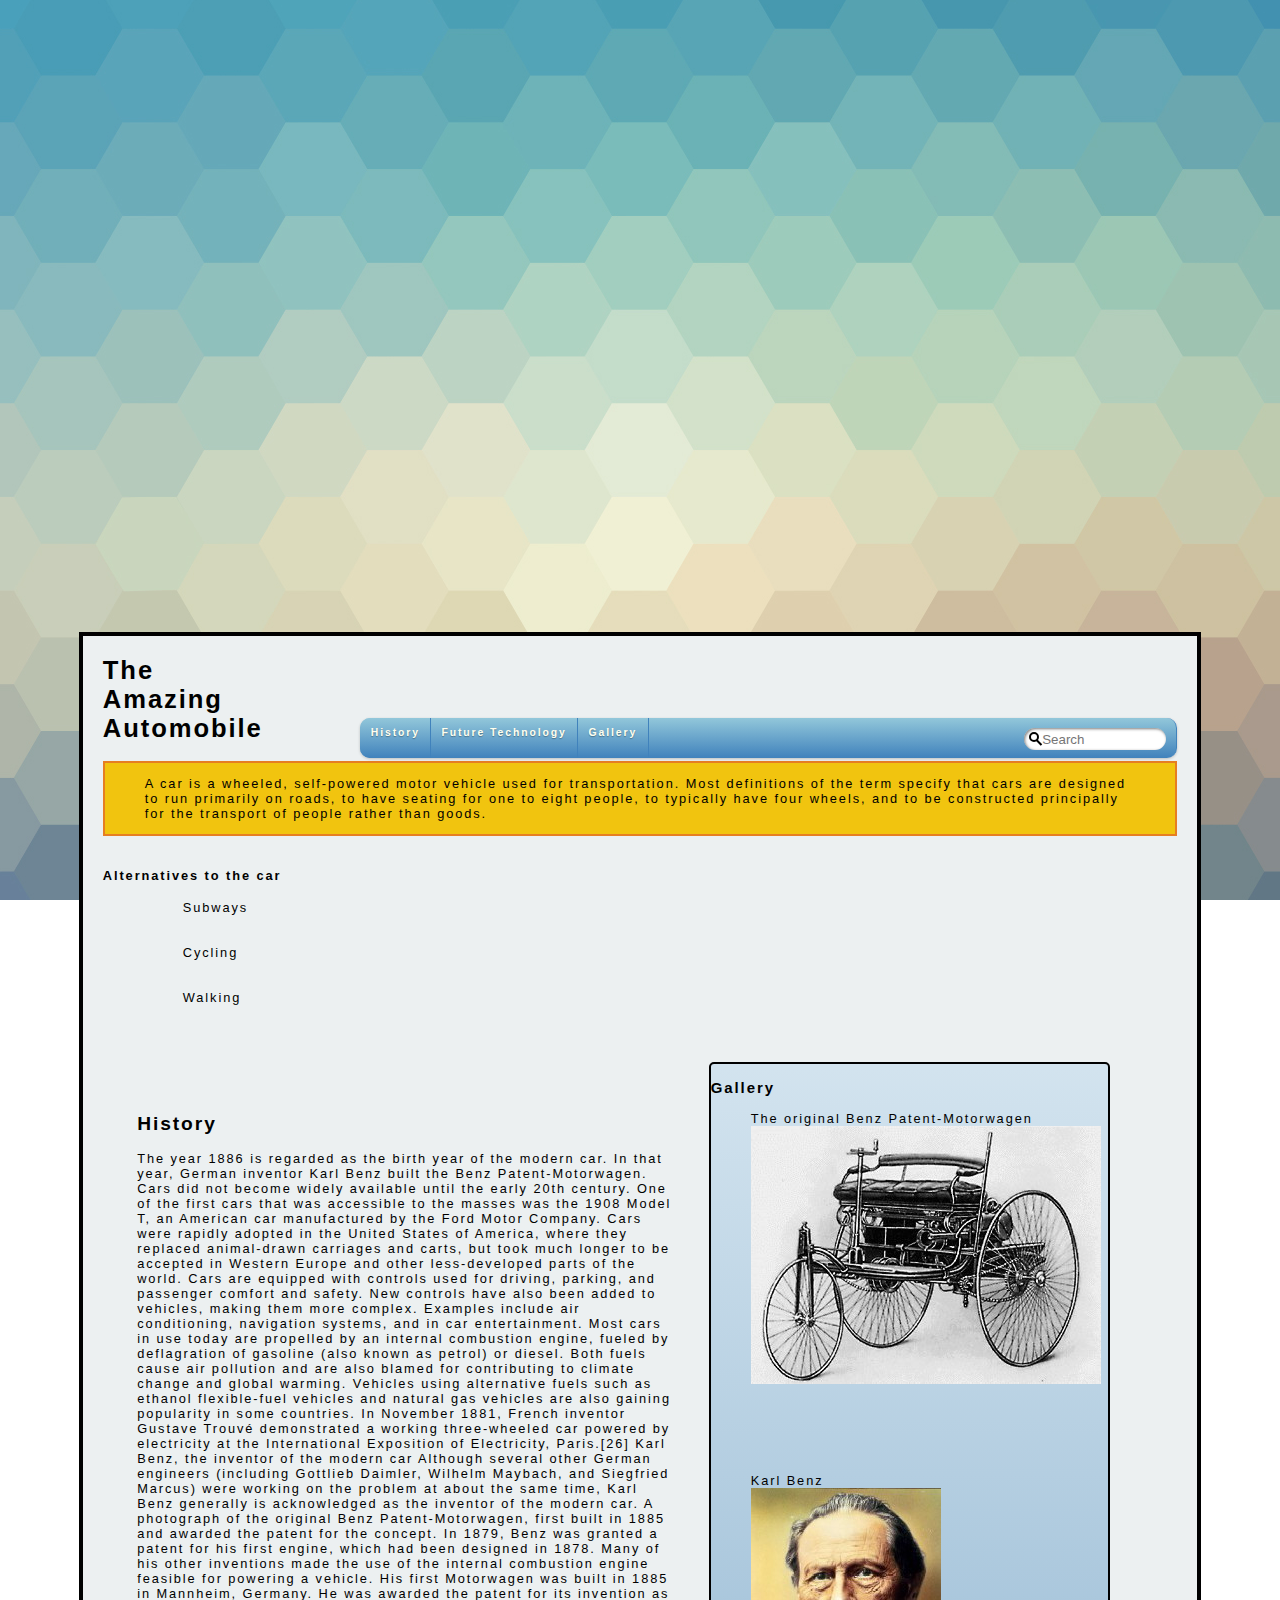
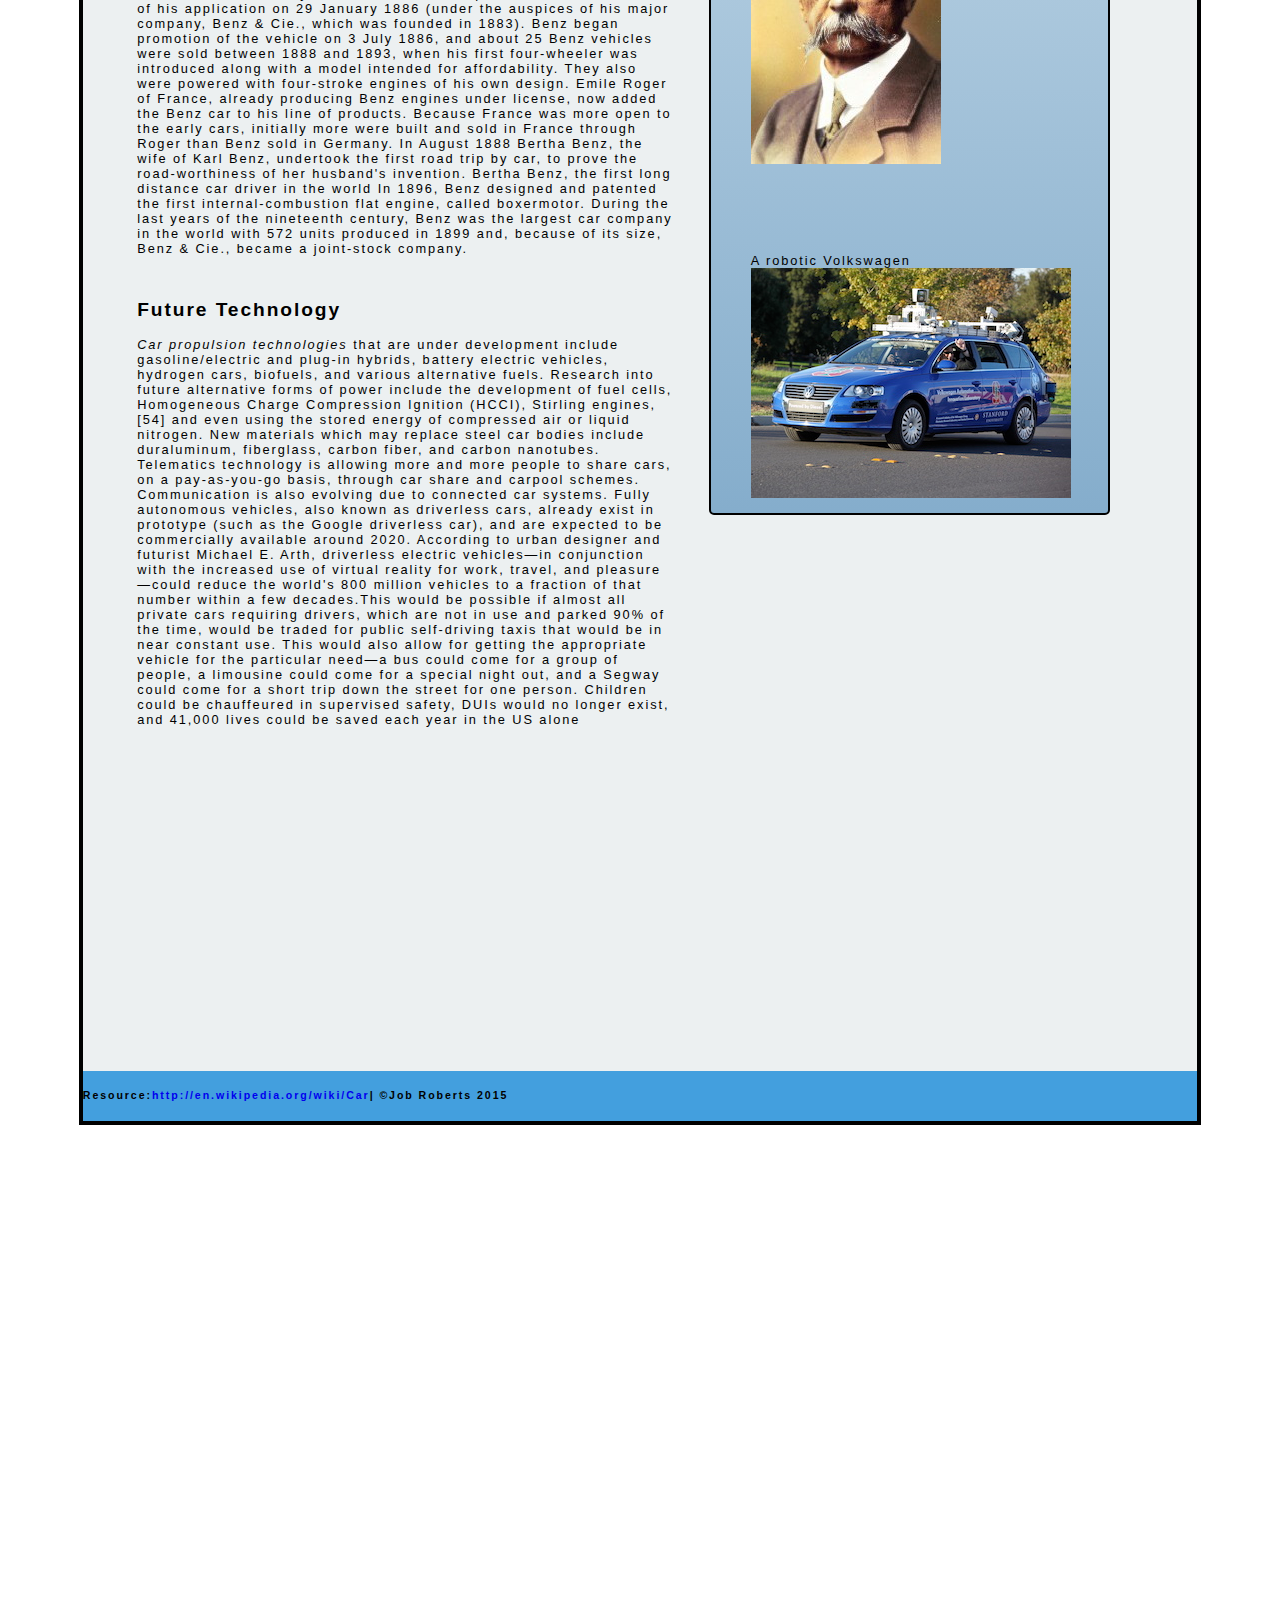
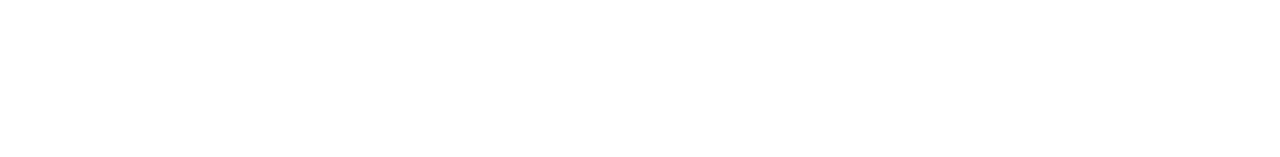
==== project 3/index.html @ a480b8c8 "update" ====
<!DOCTYPE html>
<html lang="en">
	<head>
	     <meta charset="utf-8" />
		<title>
			The Amazing Automobile
		</title>
		<link href="css/styles.css"rel="stylesheet"/>
		<script src="js/jquery-1.11.0.min.js"></script>
	    <script src="js/lightbox.min.js"></script>
	   <link href="css/lightbox.css" rel="stylesheet" />
	</head>
	<body>
	<div id="wrapper">
	<!--Header-->
	      <div class="header">
		<h1>
			The Amazing Automobile
		</h1>
		<br>
		<br>
		<!--end Header -->
		
		<!--Navigation-->
		<ul id="menu" class="l_Blue">
		<li class="button"><a href="#history">History</a></li>
		<li class="button"><a href="#futuretechnology">Future Technology</a></li>
		<li class="button"><a href="#gallery">Gallery</a></li>
		<li class="search"><a href="#"></a><input type="text" placeHolder="Search"  />
		</li>
		</ul>
		<br>
		<br>
		<br>
		<br>
		<br>
		</div>
		<!--end Nav-->
		
		<!--Introduction-->
		<div class="intro">
		<blockquote>
		<p id="intro">A car is a wheeled, self-powered motor vehicle used for transportation. 
			Most definitions of the term specify that cars are designed to run primarily on roads, 
			to have seating for one to eight people, to typically have four wheels, 
			and to be constructed principally for the transport of people rather than goods.</p></blockquote></div>
		     <br>
		     
		     
	   <!--Intro -->
		<h4>
			Alternatives to the car
		</h4>
		<ol class="a">
        <ol>Subways</ol>
        <br>
        <br>
        <ol>Cycling</ol>
        <br>
        <br>
        <ol>Walking</ol>
        </ol>
		<br>
		<br>
		<br>
		<!-- end Intro -->
		
		
        <div class="column1of2">
		<h2 id="history">
			History
		</h2>
		<p class="p1">
			The year 1886 is regarded as the birth year of the modern car. In that year, German inventor Karl Benz built the Benz Patent-Motorwagen. Cars did not become widely available until the early 20th century. One of the first cars that was accessible to the masses was the 1908 Model T, an American car manufactured by the Ford Motor Company. Cars were rapidly adopted in the United States of America, where they replaced animal-drawn carriages and carts, but took much longer to be accepted in Western Europe and other less-developed parts of the world. Cars are equipped with controls used for driving, parking, and passenger comfort and safety. New controls have also been added to vehicles, making them more complex. Examples include air conditioning, navigation systems, and in car entertainment. Most cars in use today are propelled by an internal combustion engine, fueled by deflagration of gasoline (also known as petrol) or diesel. Both fuels cause air pollution and are also blamed for contributing to climate change and global warming. Vehicles using alternative fuels such as ethanol flexible-fuel vehicles and natural gas vehicles are also gaining popularity in some countries. In November 1881, French inventor Gustave Trouvé demonstrated a working three-wheeled car powered by electricity at the International Exposition of Electricity, Paris.[26] Karl Benz, the inventor of the modern car Although several other German engineers (including Gottlieb Daimler, Wilhelm Maybach, and Siegfried Marcus) were working on the problem at about the same time, Karl Benz generally is acknowledged as the inventor of the modern car. A photograph of the original Benz Patent-Motorwagen, first built in 1885 and awarded the patent for the concept. In 1879, Benz was granted a patent for his first engine, which had been designed in 1878. Many of his other inventions made the use of the internal combustion engine feasible for powering a vehicle. His first Motorwagen was built in 1885 in Mannheim, Germany. He was awarded the patent for its invention as of his application on 29 January 1886 (under the auspices of his major company, Benz & Cie., which was founded in 1883). Benz began promotion of the vehicle on 3 July 1886, and about 25 Benz vehicles were sold between 1888 and 1893, when his first four-wheeler was introduced along with a model intended for affordability. They also were powered with four-stroke engines of his own design. Emile Roger of France, already producing Benz engines under license, now added the Benz car to his line of products. Because France was more open to the early cars, initially more were built and sold in France through Roger than Benz sold in Germany. In August 1888 Bertha Benz, the wife of Karl Benz, undertook the first road trip by car, to prove the road-worthiness of her husband's invention. Bertha Benz, the first long distance car driver in the world In 1896, Benz designed and patented the first internal-combustion flat engine, called boxermotor. During the last years of the nineteenth century, Benz was the largest car company in the world with 572 units produced in 1899 and, because of its size, Benz & Cie., became a joint-stock company.
		</p><br>
		<h2 id="futuretechnology">
			Future Technology
		</h2>
		<p class="p2">
			<em>Car propulsion technologies</em> that are under development include gasoline/electric and plug-in hybrids, battery electric vehicles, hydrogen cars, biofuels, and various alternative fuels. Research into future alternative forms of power include the development of fuel cells, Homogeneous Charge Compression Ignition (HCCI), Stirling engines,[54] and even using the stored energy of compressed air or liquid nitrogen. New materials which may replace steel car bodies include duraluminum, fiberglass, carbon fiber, and carbon nanotubes. Telematics technology is allowing more and more people to share cars, on a pay-as-you-go basis, through car share and carpool schemes. Communication is also evolving due to connected car systems. Fully autonomous vehicles, also known as driverless cars, already exist in prototype (such as the Google driverless car), and are expected to be commercially available around 2020. According to urban designer and futurist Michael E. Arth, driverless electric vehicles—in conjunction with the increased use of virtual reality for work, travel, and pleasure—could reduce the world's 800 million vehicles to a fraction of that number within a few decades.This would be possible if almost all private cars requiring drivers, which are not in use and parked 90% of the time, would be traded for public self-driving taxis that would be in near constant use. This would also allow for getting the appropriate vehicle for the particular need—a bus could come for a group of people, a limousine could come for a special night out, and a Segway could come for a short trip down the street for one person. Children could be chauffeured in supervised safety, DUIs would no longer exist, and 41,000 lives could be saved each year in the US alone
		</p><br>
		</div>
		<!-- end content -->
		
		<div class="column2of2">
		<h3 id="gallery">
			Gallery
		</h3>
		
		<!-- Figures -->
		<figure>
		<figcaption>The original Benz Patent-Motorwagen</figcaption>
		<div class="one">
		<a href="images/benz_copy.jpg" data-lightbox="image-1" data-title="The original Benz Patent-Motorwagen">
		<img alt="a photograph of the original Benz Patent-Motorwagen, first built in 1885 and awarded the patent for the concept." 
		src="images/benz.jpg"></a>
		</figure>
		<br>
		<br>
		<br>
		<br>
		<figure>
		<figcaption>Karl Benz</figcaption> 
		<div class="two">
		<a href="images/creator_copy.jpg" data-lightbox="image-2" data-title="Karl Benze">
		<img alt="Karl Benz, the inventor of the modern car." src="images/creator.jpg"></a>
		</figure>
		<br>
		<br>
		<br>
		<br>
		<figure>
		<figcaption>A robotic Volkswagen</figcaption>
        <div class="three">
		<a href="images/hands_free_copy.jpg" data-lightbox="image-3" data-title="A robotic Volkswagen">
		<img alt="A robotic Volkswagen Passat shown at Stanford University is a driverless car." src="images/hands_free.jpg"></a>
		</figure>
		</div>
		<!-- end Figures -->
		
		<div class="footer">
		<h5>
			Resource:<a href="http://en.wikipedia.org/wiki/Car">http://en.wikipedia.org/wiki/Car</a>| ©Job Roberts 2015

		</h5>
		</div>
		</div>
		</div>
	</body>
---- project 3/css/styles.css ----
body {
    font-size: 80%;
    font-family: Aria, Verdana, sans-serif;
    letter-spacing: 0.15em;
    background-image: url("../images/pattern.jpg");
    background-repeat: repeat-x,y;
    background-attachment: fixed;
    background-position: center;
}

h1 {
    float: left;
    width: 10%;
    height: 20px;
    margin: 0% auto;
    clear: both;
    margin-bottom: 0% auto;
}


.intro {
border:2px solid  #e67e22;
background-color: #f1c40f;
}

a {
    color: #000000
    text-transform: uppercase;
    text-decoration: none;
}

#wrapper {
	min-height:100%;
	position:relative;
  width: 85%;
  height: 2045px;
  border: 4px solid #000000;
  padding: 20px;
  margin: 50% auto;
  background:#ecf0f1;
}


#menu {
float: right;
position:relative;
margin-top:3%;margin-left:auto;
margin-right:auto;padding:0; 
padding-right:10px;width:75%;
height:40px;
list-style-type:none;
-webkit-border-radius:10px;
-moz-border-radius:10px;border-radius:10px;
-webkit-box-shadow:0 1px 3px rgba(0,0,0,.2);
-moz-box-shadow:0 1px 3px rgba(0,0,0,.2);
box-shadow:0 1px 3px rgba(0,0,0,.2)
}
.button a{
cursor:pointer;
text-align:center;
font:0.813em/100% Arial, Helvetica, sans-serif;
font-weight:bold;
position:relative;
min-width:50px;
height:20px;
float:left;
padding:10px;
padding-top:10px;
padding-bottom:10px;
text-decoration:none;
text-shadow:0 1px 1px rgba(0,0,0,.3)
}
.button:first-child a{
-webkit-border-top-left-radius:10px;
-webkit-border-bottom-left-radius:10px;
-moz-border-topleft-radius:10px;
-moz-border-bottomleft-radius:10px;
border-top-left-radius:10;
border-bottom-left-radius:10px
}
.l_Blue,.l_Blue .button a{
color: #ffffef;
background: #92c7da;
border-right:1px solid #4082bc;
background: -moz-linear-gradient(top, #92c7da 0%, #4082bc 100%);
background: -webkit-gradient(linear, left top, left bottom, color-stop(0%,#92c7da), color-stop(100%,#4082bc));
background: -webkit-linear-gradient(top, #92c7da 0%,#4082bc 100%);
background: -o-linear-gradient(top, #92c7da 0%,#4082bc 100%);
background: -ms-linear-gradient(top, #92c7da 0%,#4082bc 100%);
filter: progid:DXImageTransform.Microsoft.gradient( startColorstr='#92c7da', endColorstr='#4082bc',GradientType=0 );
background: linear-gradient(top, #92c7da 0%,#4082bc 100%);
}
.l_Blue .button a:hover,.l_Blue .button a:focus{
background: #92c7da;background: -moz-linear-gradient(top, #92c7da 0%, #88bdd0 100%);
background: -webkit-gradient(linear, left top, left bottom, color-stop(0%,#92c7da), color-stop(100%,#88bdd0));
background: -webkit-linear-gradient(top, #92c7da 0%,#88bdd0 100%);background: -o-linear-gradient(top, #92c7da 0%,#88bdd0 100%);
background: -ms-linear-gradient(top, #92c7da 0%,#88bdd0 100%);
filter: progid:DXImageTransform.Microsoft.gradient( startColorstr='#92c7da', endColorstr='#88bdd0',GradientType=0 );
background: linear-gradient(top, #92c7da 0%,#88bdd0 100%);
}
.l_Blue .button a:active{background: #88bdd0;background: -moz-linear-gradient(top, #88bdd0 0%, #92c7da 100%);
background: -webkit-gradient(linear, left top, left bottom, color-stop(0%,#88bdd0), color-stop(100%,#92c7da));
background: -webkit-linear-gradient(top, #88bdd0 0%,#92c7da 100%);background: -o-linear-gradient(top, #88bdd0 0%,#92c7da 100%);
background: -ms-linear-gradient(top, #88bdd0 0%,#92c7da 100%);
filter: progid:DXImageTransform.Microsoft.gradient( startColorstr='#88bdd0', endColorstr='#92c7da',GradientType=0 );
background: linear-gradient(top, #88bdd0 0%,#92c7da 100%);
}
.search{position:relative;float:right;margin-top:10px;
}
.search input[type=text]{
width:120px;
height:20px;
padding-left:18px;
margin-left:10px;
padding-right:4px;
outline:none;
border: none;
-webkit-border-radius: 20px; 
-moz-border-radius: 20px;
border-radius: 20px;
-moz-box-shadow: inset 1px 1px 3px #7a7a7a;
box-shadow: inset 1px 1px 3px #7a7a7a;
}
.search a:before {
width:6px;
height:6px;
border:2px solid  #000;
background:transparent;
-webkit-border-radius:12px;
-moz-border-radius:12px;
border-radius:12px;
}
.search a:after {
left:24px;
width:2px;
height:7px;
margin-top:0;
-webkit-transform:rotate(-45deg);
-moz-transform:rotate(-45deg);
-o-transform:rotate(-45deg);
transform:rotate(-45deg);
}
li a:before, li a:after {
content:"";
position:absolute;
top:50%;
left:15px;
}
li a:before, li a:after {
margin:-7px 0 0;
background: #000;
}

.column1of2 {
				float: left;
				width: 50%;
				margin: 3.2%;}
.column2of2 {
                background: #d2e3ee;
background: -moz-linear-gradient(top, hsl(204,46%,88%) 0%, hsl(206,41%,66%) 100%);
background: -webkit-gradient(left top, left bottom, color-stop(0%, hsl(204,46%,88%)), color-stop(100%, hsl(206,41%,66%)));
background: -webkit-linear-gradient(top, hsl(204,46%,88%) 0%, hsl(206,41%,66%) 100%);
background: -o-linear-gradient(top, hsl(204,46%,88%) 0%, hsl(206,41%,66%) 100%);
background: -ms-linear-gradient(top, hsl(204,46%,88%) 0%, hsl(206,41%,66%) 100%);
background: linear-gradient(to bottom, hsl(204,46%,88%) 0%, hsl(206,41%,66%) 100%);
filter: progid:DXImageTransform.Microsoft.gradient( startColorstr='#d2e3ee', endColorstr='#85adcc', GradientType=0 );
                border-style: solid;
                border-width: 2px;
                border-radius: 5px;
				float: left;
				width: 37%;
				margin: 9.5%px;
				}
				
.footer {
	width:100%;
	height:50px;
	position:absolute;
	bottom:0;
	left:0;
	background:#439fde;
}
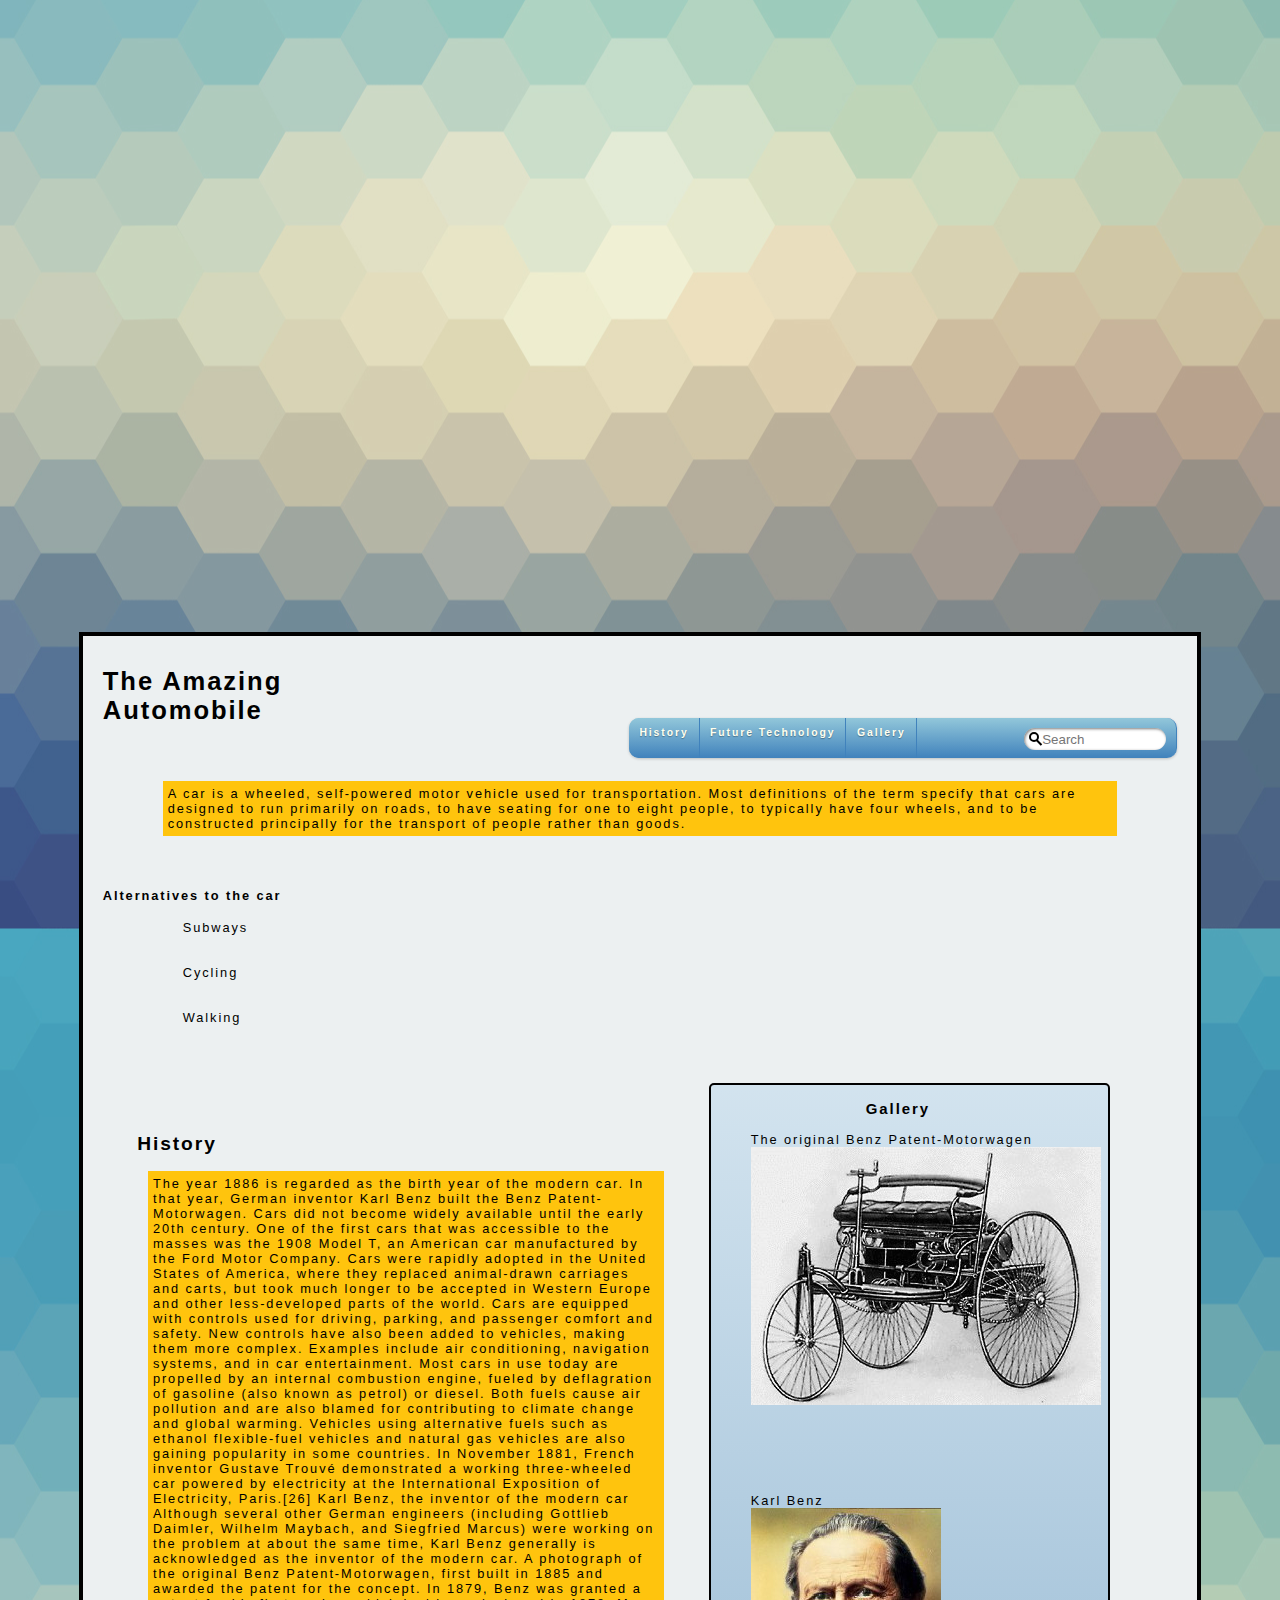
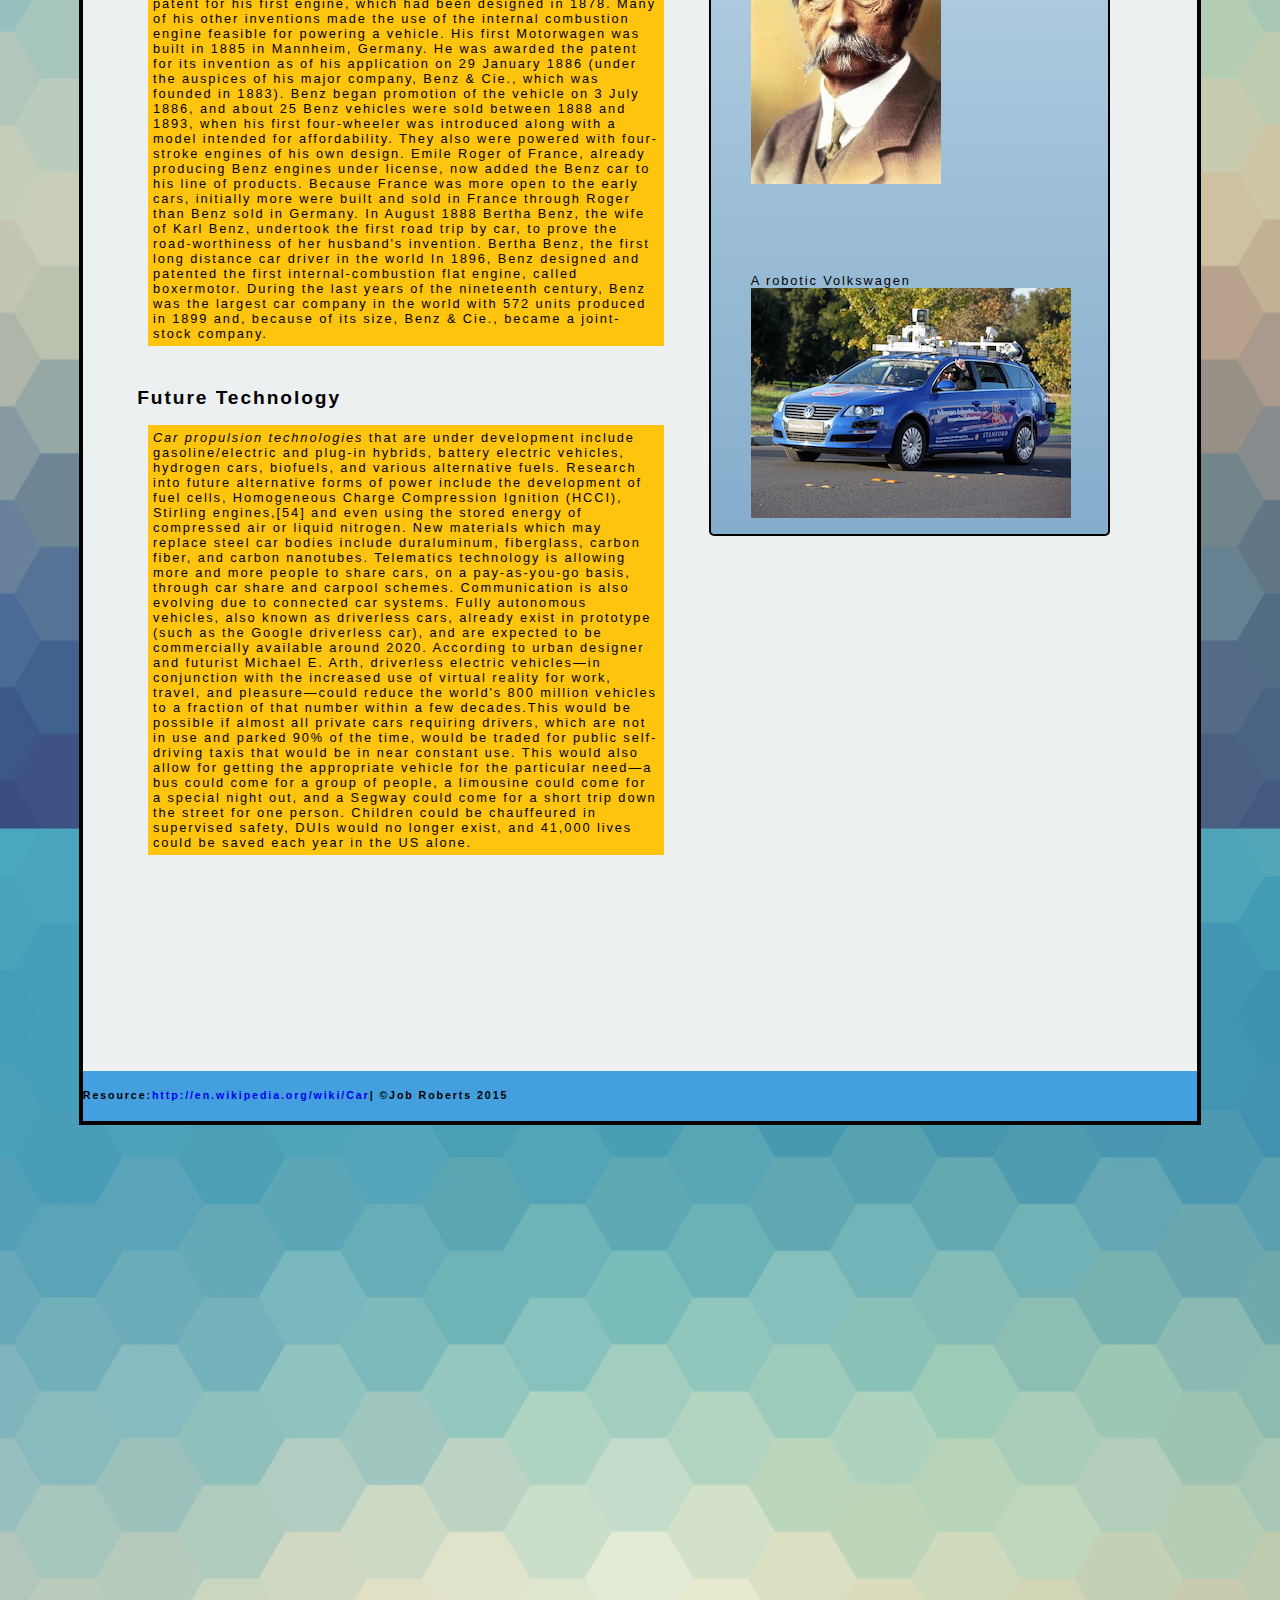
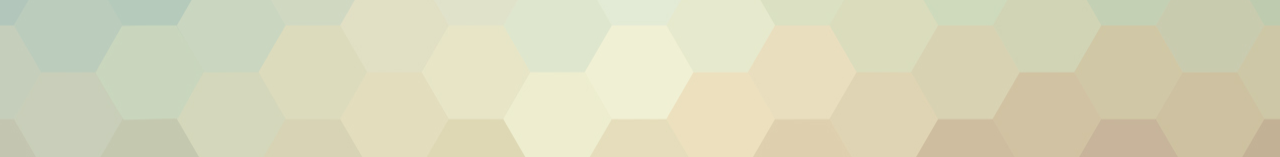
==== commit 4c4cc966: "project 3" ====
--- a/project 3/index.html
+++ b/project 3/index.html
@@ -5,6 +5,7 @@
 		<title>
 			The Amazing Automobile
 		</title>
+		<!--external css and js/folders-->
 		<link href="css/styles.css"rel="stylesheet"/>
 		<script src="js/jquery-1.11.0.min.js"></script>
 	    <script src="js/lightbox.min.js"></script>
@@ -45,6 +46,7 @@
 			to have seating for one to eight people, to typically have four wheels, 
 			and to be constructed principally for the transport of people rather than goods.</p></blockquote></div>
 		     <br>
+		     <!--end Intro -->
 		     
 		     
 	   <!--Intro -->
@@ -70,20 +72,20 @@
 		<h2 id="history">
 			History
 		</h2>
-		<p class="p1">
+		<p>
 			The year 1886 is regarded as the birth year of the modern car. In that year, German inventor Karl Benz built the Benz Patent-Motorwagen. Cars did not become widely available until the early 20th century. One of the first cars that was accessible to the masses was the 1908 Model T, an American car manufactured by the Ford Motor Company. Cars were rapidly adopted in the United States of America, where they replaced animal-drawn carriages and carts, but took much longer to be accepted in Western Europe and other less-developed parts of the world. Cars are equipped with controls used for driving, parking, and passenger comfort and safety. New controls have also been added to vehicles, making them more complex. Examples include air conditioning, navigation systems, and in car entertainment. Most cars in use today are propelled by an internal combustion engine, fueled by deflagration of gasoline (also known as petrol) or diesel. Both fuels cause air pollution and are also blamed for contributing to climate change and global warming. Vehicles using alternative fuels such as ethanol flexible-fuel vehicles and natural gas vehicles are also gaining popularity in some countries. In November 1881, French inventor Gustave Trouvé demonstrated a working three-wheeled car powered by electricity at the International Exposition of Electricity, Paris.[26] Karl Benz, the inventor of the modern car Although several other German engineers (including Gottlieb Daimler, Wilhelm Maybach, and Siegfried Marcus) were working on the problem at about the same time, Karl Benz generally is acknowledged as the inventor of the modern car. A photograph of the original Benz Patent-Motorwagen, first built in 1885 and awarded the patent for the concept. In 1879, Benz was granted a patent for his first engine, which had been designed in 1878. Many of his other inventions made the use of the internal combustion engine feasible for powering a vehicle. His first Motorwagen was built in 1885 in Mannheim, Germany. He was awarded the patent for its invention as of his application on 29 January 1886 (under the auspices of his major company, Benz & Cie., which was founded in 1883). Benz began promotion of the vehicle on 3 July 1886, and about 25 Benz vehicles were sold between 1888 and 1893, when his first four-wheeler was introduced along with a model intended for affordability. They also were powered with four-stroke engines of his own design. Emile Roger of France, already producing Benz engines under license, now added the Benz car to his line of products. Because France was more open to the early cars, initially more were built and sold in France through Roger than Benz sold in Germany. In August 1888 Bertha Benz, the wife of Karl Benz, undertook the first road trip by car, to prove the road-worthiness of her husband's invention. Bertha Benz, the first long distance car driver in the world In 1896, Benz designed and patented the first internal-combustion flat engine, called boxermotor. During the last years of the nineteenth century, Benz was the largest car company in the world with 572 units produced in 1899 and, because of its size, Benz & Cie., became a joint-stock company.
 		</p><br>
 		<h2 id="futuretechnology">
 			Future Technology
 		</h2>
-		<p class="p2">
-			<em>Car propulsion technologies</em> that are under development include gasoline/electric and plug-in hybrids, battery electric vehicles, hydrogen cars, biofuels, and various alternative fuels. Research into future alternative forms of power include the development of fuel cells, Homogeneous Charge Compression Ignition (HCCI), Stirling engines,[54] and even using the stored energy of compressed air or liquid nitrogen. New materials which may replace steel car bodies include duraluminum, fiberglass, carbon fiber, and carbon nanotubes. Telematics technology is allowing more and more people to share cars, on a pay-as-you-go basis, through car share and carpool schemes. Communication is also evolving due to connected car systems. Fully autonomous vehicles, also known as driverless cars, already exist in prototype (such as the Google driverless car), and are expected to be commercially available around 2020. According to urban designer and futurist Michael E. Arth, driverless electric vehicles—in conjunction with the increased use of virtual reality for work, travel, and pleasure—could reduce the world's 800 million vehicles to a fraction of that number within a few decades.This would be possible if almost all private cars requiring drivers, which are not in use and parked 90% of the time, would be traded for public self-driving taxis that would be in near constant use. This would also allow for getting the appropriate vehicle for the particular need—a bus could come for a group of people, a limousine could come for a special night out, and a Segway could come for a short trip down the street for one person. Children could be chauffeured in supervised safety, DUIs would no longer exist, and 41,000 lives could be saved each year in the US alone
+		<p class="clear">
+			<em>Car propulsion technologies</em> that are under development include gasoline/electric and plug-in hybrids, battery electric vehicles, hydrogen cars, biofuels, and various alternative fuels. Research into future alternative forms of power include the development of fuel cells, Homogeneous Charge Compression Ignition (HCCI), Stirling engines,[54] and even using the stored energy of compressed air or liquid nitrogen. New materials which may replace steel car bodies include duraluminum, fiberglass, carbon fiber, and carbon nanotubes. Telematics technology is allowing more and more people to share cars, on a pay-as-you-go basis, through car share and carpool schemes. Communication is also evolving due to connected car systems. Fully autonomous vehicles, also known as driverless cars, already exist in prototype (such as the Google driverless car), and are expected to be commercially available around 2020. According to urban designer and futurist Michael E. Arth, driverless electric vehicles—in conjunction with the increased use of virtual reality for work, travel, and pleasure—could reduce the world's 800 million vehicles to a fraction of that number within a few decades.This would be possible if almost all private cars requiring drivers, which are not in use and parked 90% of the time, would be traded for public self-driving taxis that would be in near constant use. This would also allow for getting the appropriate vehicle for the particular need—a bus could come for a group of people, a limousine could come for a special night out, and a Segway could come for a short trip down the street for one person. Children could be chauffeured in supervised safety, DUIs would no longer exist, and 41,000 lives could be saved each year in the US alone.
 		</p><br>
 		</div>
 		<!-- end content -->
 		
 		<div class="column2of2">
-		<h3 id="gallery">
+		<h3 class="gallery">
 			Gallery
 		</h3>
 		
--- a/project 3/css/styles.css
+++ b/project 3/css/styles.css
@@ -4,24 +4,29 @@
     letter-spacing: 0.15em;
     background-image: url("../images/pattern.jpg");
     background-repeat: repeat-x,y;
-    background-attachment: fixed;
-    background-position: center;
-}
+    background-attachment: initial;
+    background-position:50% 50%;
+    
+}
+
+p {
+ margin: 2%;
+ padding: 5px;
+ background-color:rgb(100%,76.9%,5.1%);
+ clear: left;
+ }
 
 h1 {
     float: left;
-    width: 10%;
-    height: 20px;
-    margin: 0% auto;
-    clear: both;
+    width: 30%;
+    height: 10px;
+    margin: 1% auto;
+    clear: left;
     margin-bottom: 0% auto;
 }
 
 
-.intro {
-border:2px solid  #e67e22;
-background-color: #f1c40f;
-}
+
 
 a {
     color: #000000
@@ -29,9 +34,11 @@
     text-decoration: none;
 }
 
+
+
 #wrapper {
-	min-height:100%;
-	position:relative;
+  min-height:100%;
+  position:relative;
   width: 85%;
   height: 2045px;
   border: 4px solid #000000;
@@ -46,7 +53,7 @@
 position:relative;
 margin-top:3%;margin-left:auto;
 margin-right:auto;padding:0; 
-padding-right:10px;width:75%;
+padding-right:10px;width:50%;
 height:40px;
 list-style-type:none;
 -webkit-border-radius:10px;
@@ -153,6 +160,7 @@
 
 .column1of2 {
 				float: left;
+				clear: left;
 				width: 50%;
 				margin: 3.2%;}
 .column2of2 {
@@ -171,6 +179,18 @@
 				width: 37%;
 				margin: 9.5%px;
 				}
+
+.clear {
+   clear: left;
+   }
+		
+		
+.gallery {
+   position: initial;
+   padding-left: 39%;	
+   }	
+		
+				
 				
 .footer {
 	width:100%;
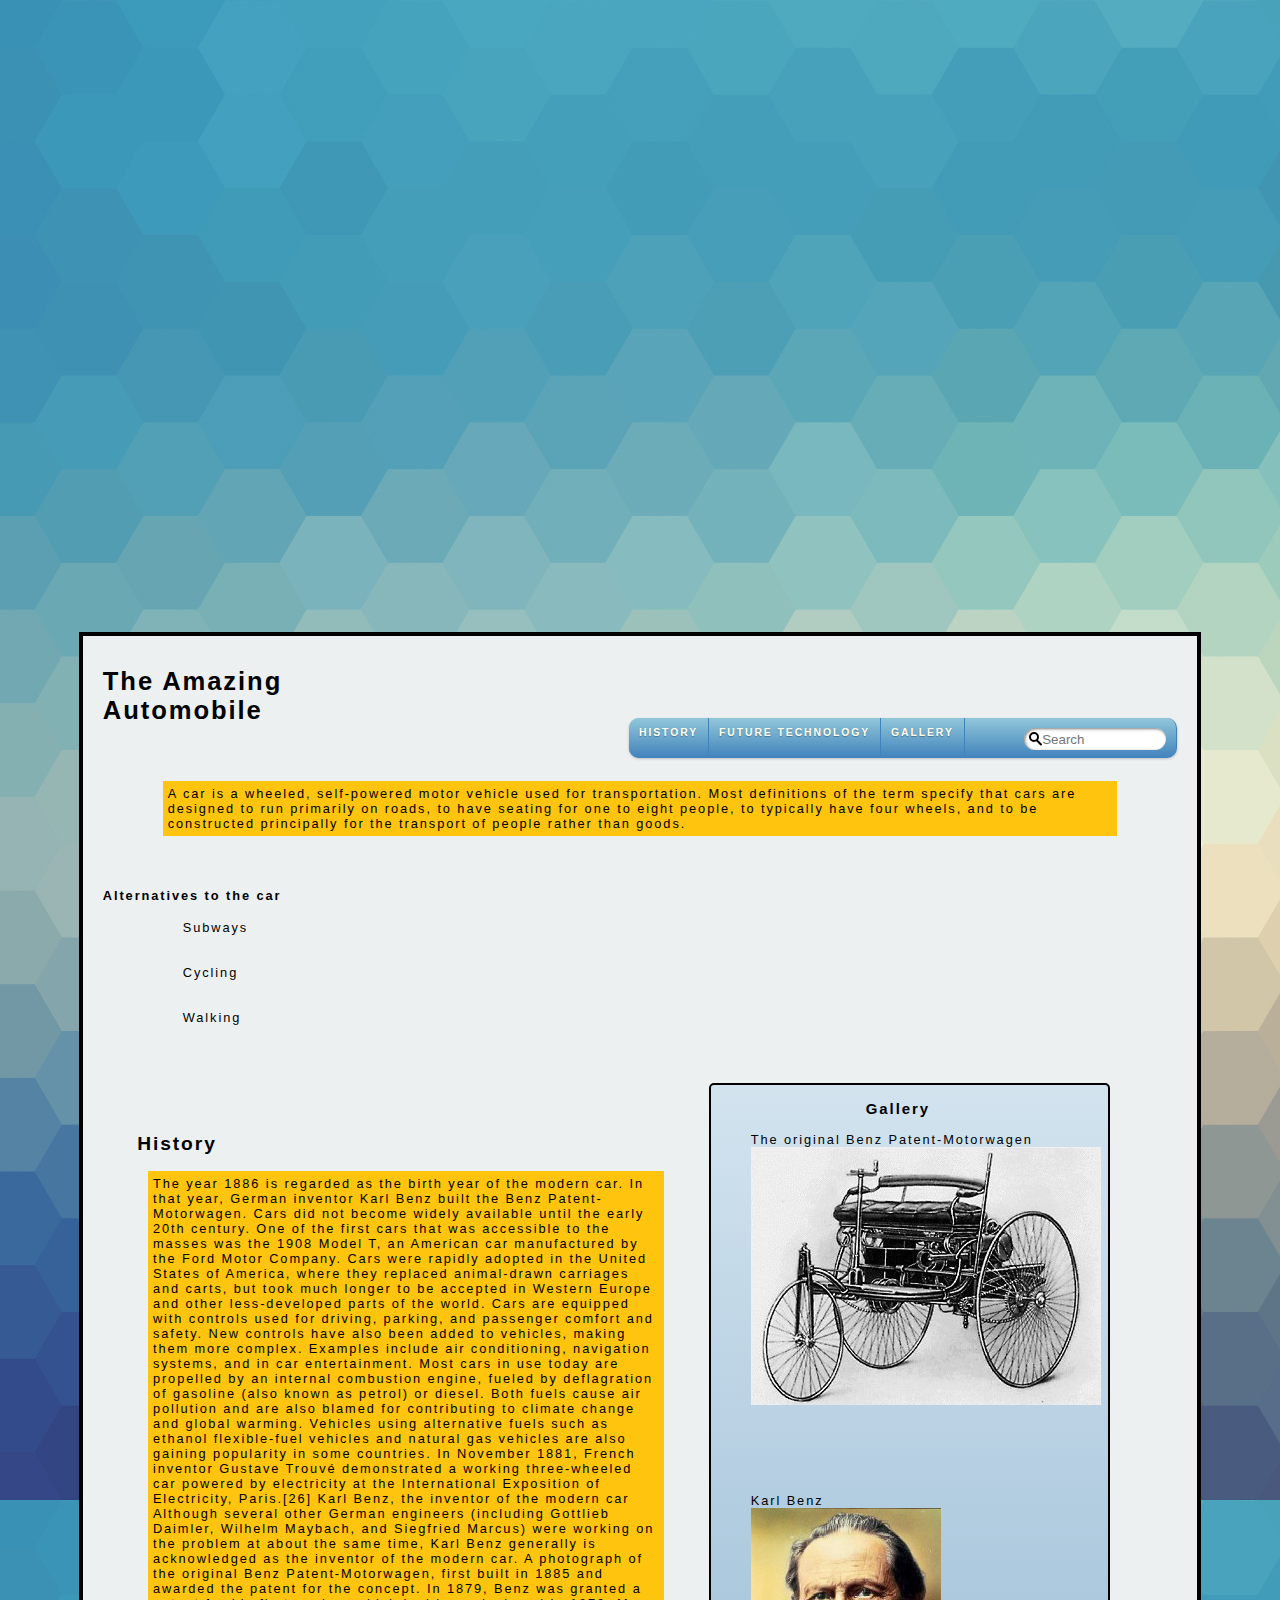
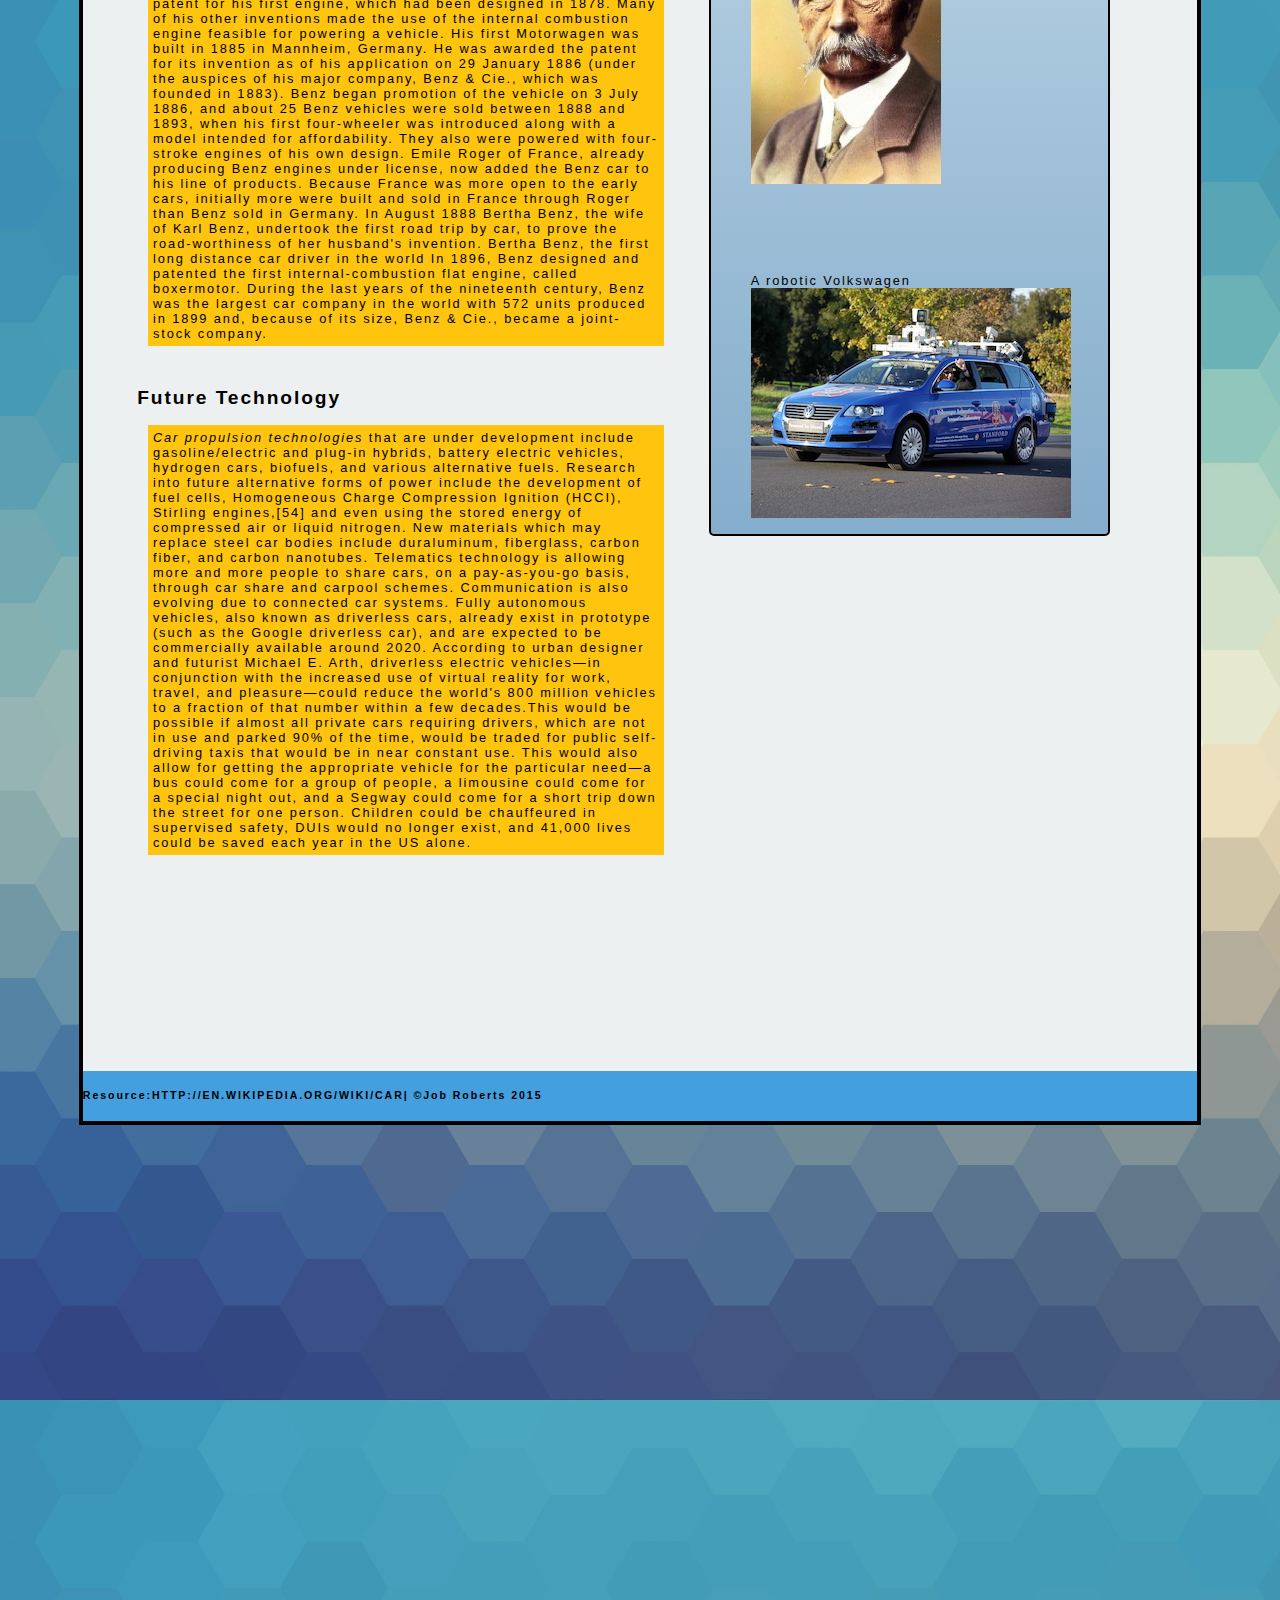
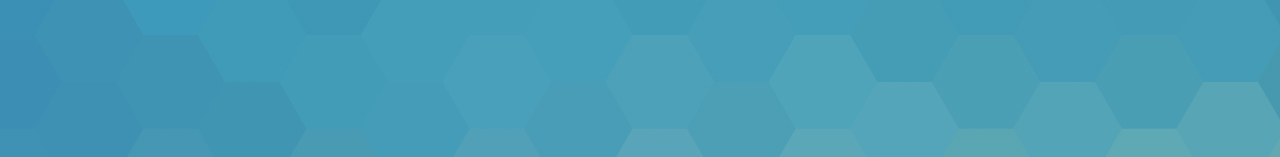
==== commit 21c350b5: "update" ====
--- a/project 3/index.html
+++ b/project 3/index.html
@@ -12,7 +12,7 @@
 	   <link href="css/lightbox.css" rel="stylesheet" />
 	</head>
 	<body>
-	<div id="wrapper">
+	<div class="wrapper">
 	<!--Header-->
 	      <div class="header">
 		<h1>
@@ -85,7 +85,7 @@
 		<!-- end content -->
 		
 		<div class="column2of2">
-		<h3 class="gallery">
+		<h3 id="gallery">
 			Gallery
 		</h3>
 		
--- a/project 3/css/styles.css
+++ b/project 3/css/styles.css
@@ -3,17 +3,13 @@
     font-family: Aria, Verdana, sans-serif;
     letter-spacing: 0.15em;
     background-image: url("../images/pattern.jpg");
-    background-repeat: repeat-x,y;
-    background-attachment: initial;
-    background-position:50% 50%;
-    
-}
+    background-repeat:repeat;
+    }
 
 p {
  margin: 2%;
  padding: 5px;
  background-color:rgb(100%,76.9%,5.1%);
- clear: left;
  }
 
 h1 {
@@ -22,21 +18,20 @@
     height: 10px;
     margin: 1% auto;
     clear: left;
-    margin-bottom: 0% auto;
-}
+    }
 
 
 
 
 a {
-    color: #000000
+    color: #000000;
     text-transform: uppercase;
     text-decoration: none;
 }
 
 
 
-#wrapper {
+.wrapper {
   min-height:100%;
   position:relative;
   width: 85%;
@@ -51,16 +46,20 @@
 #menu {
 float: right;
 position:relative;
-margin-top:3%;margin-left:auto;
-margin-right:auto;padding:0; 
-padding-right:10px;width:50%;
+margin-top:3%;
+margin-left:auto;
+margin-right:auto;
+padding:0; 
+padding-right:10px;
+width:50%;
 height:40px;
 list-style-type:none;
 -webkit-border-radius:10px;
--moz-border-radius:10px;border-radius:10px;
+-moz-border-radius:10px;
+border-radius:10px;
 -webkit-box-shadow:0 1px 3px rgba(0,0,0,.2);
 -moz-box-shadow:0 1px 3px rgba(0,0,0,.2);
-box-shadow:0 1px 3px rgba(0,0,0,.2)
+box-shadow:0 1px 3px rgba(0,0,0,.2);
 }
 .button a{
 cursor:pointer;
@@ -75,15 +74,15 @@
 padding-top:10px;
 padding-bottom:10px;
 text-decoration:none;
-text-shadow:0 1px 1px rgba(0,0,0,.3)
+text-shadow:0 1px 1px rgba(0,0,0,.3);
 }
 .button:first-child a{
 -webkit-border-top-left-radius:10px;
 -webkit-border-bottom-left-radius:10px;
 -moz-border-topleft-radius:10px;
 -moz-border-bottomleft-radius:10px;
-border-top-left-radius:10;
-border-bottom-left-radius:10px
+border-top-left-radius:10px;
+border-bottom-left-radius:10px;
 }
 .l_Blue,.l_Blue .button a{
 color: #ffffef;
@@ -93,26 +92,26 @@
 background: -webkit-gradient(linear, left top, left bottom, color-stop(0%,#92c7da), color-stop(100%,#4082bc));
 background: -webkit-linear-gradient(top, #92c7da 0%,#4082bc 100%);
 background: -o-linear-gradient(top, #92c7da 0%,#4082bc 100%);
-background: -ms-linear-gradient(top, #92c7da 0%,#4082bc 100%);
-filter: progid:DXImageTransform.Microsoft.gradient( startColorstr='#92c7da', endColorstr='#4082bc',GradientType=0 );
+background: -ms-linear-gradient(top, #92c7da 0%,#4082bc 100%);filter: progid:DXImageTransform.Microsoft.gradient( startColorstr='#92c7da', endColorstr='#4082bc',GradientType=0 );
 background: linear-gradient(top, #92c7da 0%,#4082bc 100%);
 }
 .l_Blue .button a:hover,.l_Blue .button a:focus{
 background: #92c7da;background: -moz-linear-gradient(top, #92c7da 0%, #88bdd0 100%);
 background: -webkit-gradient(linear, left top, left bottom, color-stop(0%,#92c7da), color-stop(100%,#88bdd0));
 background: -webkit-linear-gradient(top, #92c7da 0%,#88bdd0 100%);background: -o-linear-gradient(top, #92c7da 0%,#88bdd0 100%);
-background: -ms-linear-gradient(top, #92c7da 0%,#88bdd0 100%);
-filter: progid:DXImageTransform.Microsoft.gradient( startColorstr='#92c7da', endColorstr='#88bdd0',GradientType=0 );
+background: -ms-linear-gradient(top, #92c7da 0%,#88bdd0 100%);filter: progid:DXImageTransform.Microsoft.gradient( startColorstr='#92c7da', endColorstr='#88bdd0',GradientType=0 );
 background: linear-gradient(top, #92c7da 0%,#88bdd0 100%);
 }
 .l_Blue .button a:active{background: #88bdd0;background: -moz-linear-gradient(top, #88bdd0 0%, #92c7da 100%);
 background: -webkit-gradient(linear, left top, left bottom, color-stop(0%,#88bdd0), color-stop(100%,#92c7da));
 background: -webkit-linear-gradient(top, #88bdd0 0%,#92c7da 100%);background: -o-linear-gradient(top, #88bdd0 0%,#92c7da 100%);
-background: -ms-linear-gradient(top, #88bdd0 0%,#92c7da 100%);
-filter: progid:DXImageTransform.Microsoft.gradient( startColorstr='#88bdd0', endColorstr='#92c7da',GradientType=0 );
+background: -ms-linear-gradient(top, #88bdd0 0%,#92c7da 100%);filter: progid:DXImageTransform.Microsoft.gradient( startColorstr='#88bdd0', endColorstr='#92c7da',GradientType=0 );
 background: linear-gradient(top, #88bdd0 0%,#92c7da 100%);
 }
-.search{position:relative;float:right;margin-top:10px;
+.search{
+position:relative;
+float:right;
+margin-top:10px;
 }
 .search input[type=text]{
 width:120px;
@@ -159,19 +158,19 @@
 }
 
 .column1of2 {
-				float: left;
-				clear: left;
-				width: 50%;
-				margin: 3.2%;}
+float: left;
+clear: left;
+width: 50%;
+margin: 3.2%;
+}
 .column2of2 {
-                background: #d2e3ee;
+background: #d2e3ee;
 background: -moz-linear-gradient(top, hsl(204,46%,88%) 0%, hsl(206,41%,66%) 100%);
 background: -webkit-gradient(left top, left bottom, color-stop(0%, hsl(204,46%,88%)), color-stop(100%, hsl(206,41%,66%)));
 background: -webkit-linear-gradient(top, hsl(204,46%,88%) 0%, hsl(206,41%,66%) 100%);
 background: -o-linear-gradient(top, hsl(204,46%,88%) 0%, hsl(206,41%,66%) 100%);
 background: -ms-linear-gradient(top, hsl(204,46%,88%) 0%, hsl(206,41%,66%) 100%);
-background: linear-gradient(to bottom, hsl(204,46%,88%) 0%, hsl(206,41%,66%) 100%);
-filter: progid:DXImageTransform.Microsoft.gradient( startColorstr='#d2e3ee', endColorstr='#85adcc', GradientType=0 );
+background: linear-gradient(to bottom, hsl(204,46%,88%) 0%, hsl(206,41%,66%) 100%);filter: progid:DXImageTransform.Microsoft.gradient( startColorstr='#d2e3ee', endColorstr='#85adcc', GradientType=0 );
                 border-style: solid;
                 border-width: 2px;
                 border-radius: 5px;
@@ -185,8 +184,7 @@
    }
 		
 		
-.gallery {
-   position: initial;
+#gallery {
    padding-left: 39%;	
    }	
 		
